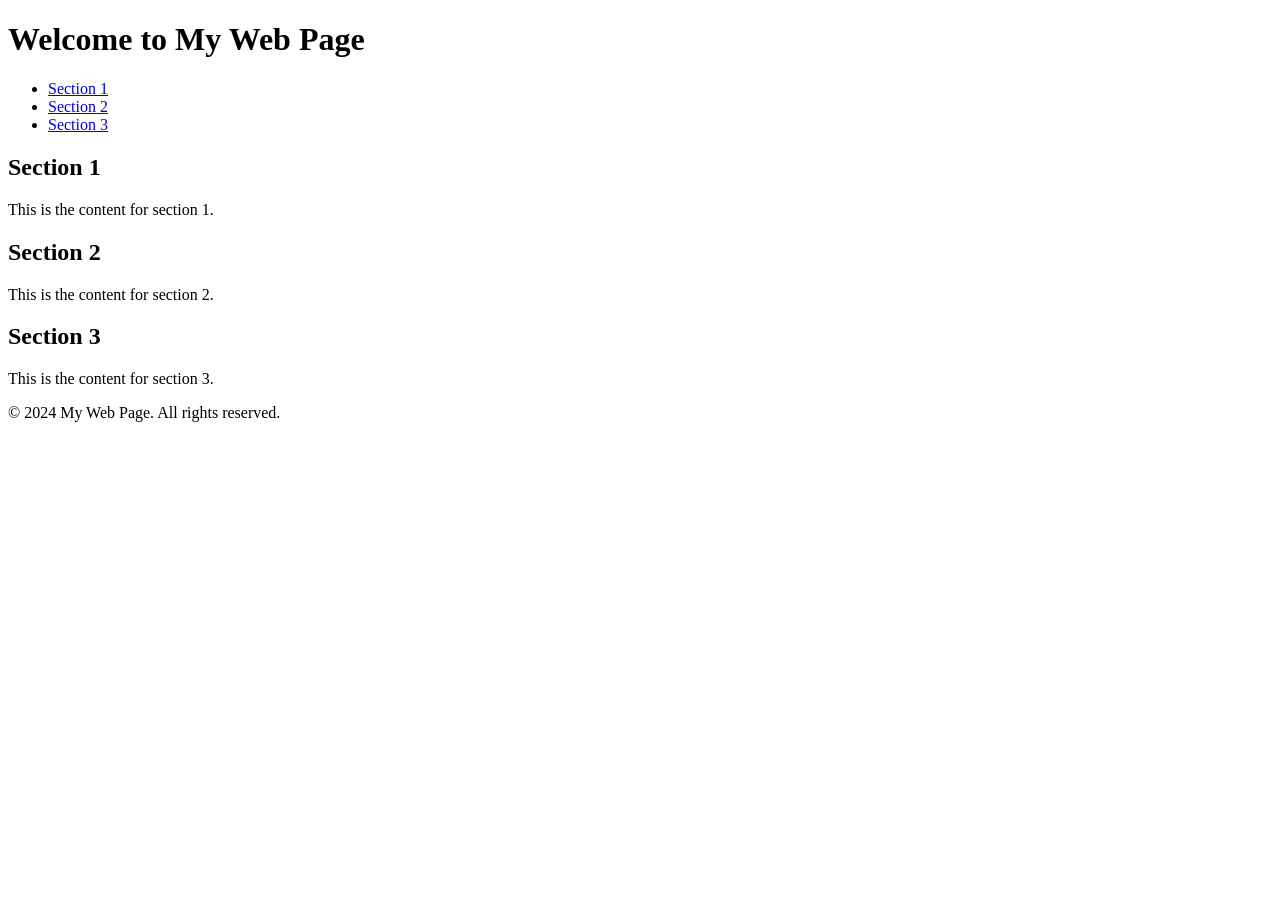
==== index.html @ 174d2f6b "Create index.html" ====
<!DOCTYPE html>
<html lang="en">
<head>
    <meta charset="UTF-8">
    <meta name="viewport" content="width=device-width, initial-scale=1.0">
    <title>My Web Page</title>
    <link rel="stylesheet" href="estilo.css">
</head>
<body>
    <header>
        <h1>Welcome to My Web Page</h1>
    </header>

    <nav>
        <ul>
            <li><a href="#section1">Section 1</a></li>
            <li><a href="#section2">Section 2</a></li>
            <li><a href="#section3">Section 3</a></li>
        </ul>
    </nav>

    <main>
        <section id="section1">
            <h2>Section 1</h2>
            <p>This is the content for section 1.</p>
        </section>

        <section id="section2">
            <h2>Section 2</h2>
            <p>This is the content for section 2.</p>
        </section>

        <section id="section3">
            <h2>Section 3</h2>
            <p>This is the content for section 3.</p>
        </section>
    </main>

    <footer>
        <p>&copy; 2024 My Web Page. All rights reserved.</p>
    </footer>
</body>
</html>
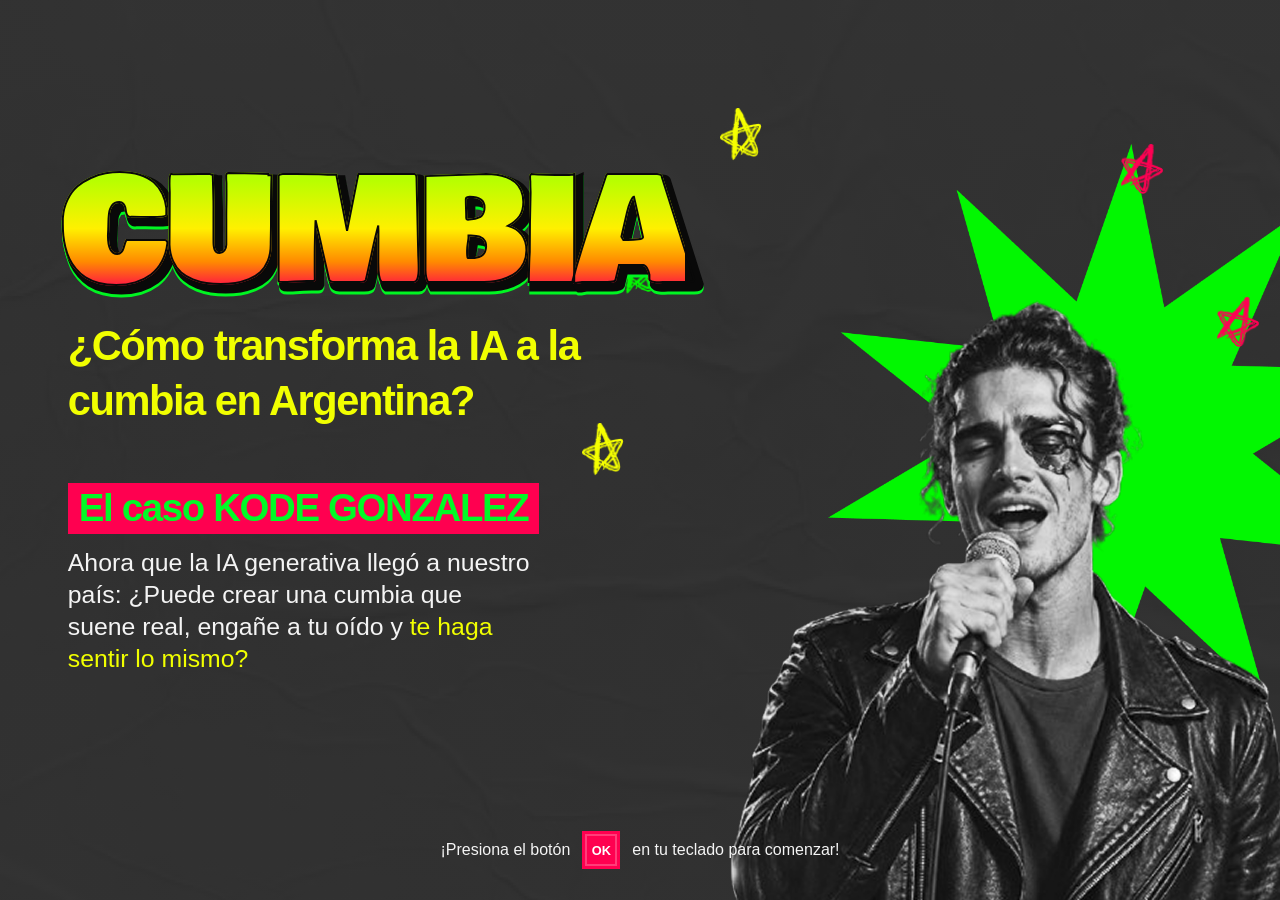
==== commit dd6a3d56: "Update index.html" ====
--- a/index.html
+++ b/index.html
@@ -1,43 +1,42 @@
 <!DOCTYPE html>
-<html lang="en">
+<html lang="es">
 <head>
     <meta charset="UTF-8">
     <meta name="viewport" content="width=device-width, initial-scale=1.0">
-    <title>My Web Page</title>
+    <meta name="theme-color" content="#222222">
+    <title>Cumbia: IA y música en Argentina</title>
+    <link rel="preconnect" href="https://fonts.googleapis.com">
+    <link rel="preconnect" href="https://fonts.gstatic.com" crossorigin>
+    <link href="https://fonts.googleapis.com/css2?family=Bowlby+One+SC&display=swap" rel="stylesheet">
     <link rel="stylesheet" href="estilo.css">
 </head>
 <body>
-    <header>
-        <h1>Welcome to My Web Page</h1>
-    </header>
-
-    <nav>
-        <ul>
-            <li><a href="#section1">Section 1</a></li>
-            <li><a href="#section2">Section 2</a></li>
-            <li><a href="#section3">Section 3</a></li>
-        </ul>
-    </nav>
-
-    <main>
-        <section id="section1">
-            <h2>Section 1</h2>
-            <p>This is the content for section 1.</p>
+    <main class="landing">
+        <section class="copy" aria-labelledby="page-title">
+            <h1 id="page-title"><span class="title-back" aria-hidden="true">CUMBIA</span><span class="title-front">CUMBIA</span></h1>
+            <h2>¿Cómo transforma la IA a la cumbia en Argentina?</h2>
+            <p class="artist-label">El caso KODE GONZALEZ</p>
+            <p class="description">
+                Ahora que la IA generativa llegó a nuestro país: ¿Puede crear una cumbia que suene real,
+                engañe a tu oído y <span class="highlight">te haga sentir lo mismo?</span>
+            </p>
         </section>
 
-        <section id="section2">
-            <h2>Section 2</h2>
-            <p>This is the content for section 2.</p>
-        </section>
+        <div class="visual" aria-hidden="true">
+            <img class="burst" src="imagenes/estrellarara.png" alt="">
+            <img class="singer" src="imagenes/kode.png" alt="">
+            <img class="sparkle sparkle-one" src="imagenes/estrellaverde.png" alt="">
+            <img class="sparkle sparkle-two" src="imagenes/estrellaamarilla.png" alt="">
+            <img class="sparkle sparkle-three" src="imagenes/estrellarosa.png" alt="">
+            <img class="sparkle sparkle-four" src="imagenes/estrellaamarilla.png" alt="">
+            <img class="sparkle sparkle-five" src="imagenes/estrellarosa.png" alt="">
+        </div>
 
-        <section id="section3">
-            <h2>Section 3</h2>
-            <p>This is the content for section 3.</p>
-        </section>
+        <div class="start-hint">
+            <span>¡Presiona el botón</span>
+            <span class="key" aria-label="Enter">OK</span>
+            <span>en tu teclado para comenzar!</span>
+        </div>
     </main>
-
-    <footer>
-        <p>&copy; 2024 My Web Page. All rights reserved.</p>
-    </footer>
 </body>
-</html>+</html>
--- a/estilo.css
+++ b/estilo.css
@@ -0,0 +1,318 @@
+:root {
+    color-scheme: dark;
+    font-family: Arial, Helvetica, sans-serif;
+    background: #222;
+    color: #f4f4f4;
+    font-synthesis: none;
+    text-rendering: optimizeLegibility;
+}
+
+* {
+    box-sizing: border-box;
+}
+
+body {
+    min-width: 320px;
+    min-height: 100vh;
+    min-height: 100svh;
+    margin: 0;
+    background:
+        linear-gradient(rgb(32 32 32 / 88%), rgb(32 32 32 / 88%)),
+        url("imagenes/fondo.png") center / cover fixed;
+}
+
+.landing {
+    position: relative;
+    display: grid;
+    grid-template-columns: minmax(0, 1fr) minmax(0, 1fr);
+    align-items: center;
+    width: min(100%, 1440px);
+    min-height: 100vh;
+    min-height: 100svh;
+    margin: 0 auto;
+    padding: 48px 5.3% 92px;
+    overflow: hidden;
+    isolation: isolate;
+}
+
+.copy {
+    position: relative;
+    z-index: 2;
+    width: min(100%, 560px);
+    padding-bottom: 14px;
+}
+
+h1 {
+    position: relative;
+    width: fit-content;
+    margin: 0 0 12px -8px;
+    font-family: "Bowlby One SC", Impact, sans-serif;
+    font-size: clamp(4.5rem, 13vw, 9rem);
+    font-weight: 400;
+    letter-spacing: -0.04em;
+    line-height: 0.92;
+    filter: drop-shadow(0 3px 0 #00f522);
+}
+
+.title-back,
+.title-front {
+    display: block;
+}
+
+.title-back {
+    position: absolute;
+    inset: 0;
+    color: #090909;
+    -webkit-text-fill-color: #090909;
+    -webkit-text-stroke: 9px #090909;
+    transform: translate(5px, 5px);
+    white-space: nowrap;
+}
+
+.title-front {
+    position: relative;
+    z-index: 1;
+    color: #ffe600;
+    background: linear-gradient(180deg, #b6ff00 10%, #fff000 47%, #ff8a00 72%, #ff0050 94%);
+    background-clip: text;
+    -webkit-text-fill-color: transparent;
+    -webkit-text-stroke: 2px #090909;
+}
+
+h2 {
+    max-width: 560px;
+    margin: 20px 0 54px;
+    color: #f1ff00;
+    font-size: clamp(1.65rem, 3.25vw, 2.65rem);
+    font-weight: 800;
+    letter-spacing: -0.035em;
+    line-height: 1.32;
+}
+
+.artist-label {
+    display: inline-block;
+    margin: 0 0 13px;
+    padding: 3px 11px 5px;
+    background: #ff0050;
+    color: #00fa26;
+    font-size: clamp(1.5rem, 3.2vw, 2.4rem);
+    font-weight: 900;
+    letter-spacing: -0.035em;
+    line-height: 1.12;
+}
+
+.description {
+    max-width: 465px;
+    margin: 0;
+    font-size: clamp(1.15rem, 2.15vw, 1.55rem);
+    line-height: 1.3;
+}
+
+.highlight {
+    color: #f1ff00;
+}
+
+.visual {
+    position: absolute;
+    z-index: 0;
+    inset: 0 0 0 auto;
+    width: 54%;
+    pointer-events: none;
+}
+
+.burst {
+    position: absolute;
+    top: 16%;
+    right: -7%;
+    width: min(47vw, 500px);
+    height: auto;
+}
+
+.singer {
+    position: absolute;
+    right: -1%;
+    bottom: 0;
+    width: min(53vw, 570px);
+    max-height: 91%;
+    object-fit: contain;
+    object-position: bottom right;
+}
+
+.sparkle {
+    position: absolute;
+    z-index: 1;
+    width: clamp(26px, 4vw, 42px);
+    height: auto;
+}
+
+.sparkle-one {
+    top: 27%;
+    left: 4%;
+}
+
+.sparkle-two {
+    top: 12%;
+    left: 19%;
+}
+
+.sparkle-three {
+    top: 16%;
+    right: 17%;
+}
+
+.sparkle-four {
+    top: 47%;
+    left: -1%;
+}
+
+.sparkle-five {
+    top: 33%;
+    right: 3%;
+}
+
+.start-hint {
+    position: absolute;
+    z-index: 3;
+    right: 0;
+    bottom: 31px;
+    left: 0;
+    display: flex;
+    align-items: center;
+    justify-content: center;
+    gap: 12px;
+    padding: 0 16px;
+    font-size: 1rem;
+    text-align: center;
+    animation: hint-pulse 1.6s ease-in-out infinite;
+}
+
+@keyframes hint-pulse {
+    0%,
+    100% {
+        opacity: 0.55;
+    }
+
+    50% {
+        opacity: 1;
+    }
+}
+
+.key {
+    display: inline-grid;
+    width: 38px;
+    height: 38px;
+    place-items: center;
+    border: 3px solid #ff0050;
+    background: #ff0050;
+    box-shadow: inset 0 0 0 2px rgb(255 255 255 / 24%);
+    color: #fff;
+    font-size: 0.8rem;
+    font-weight: 900;
+}
+
+@media (min-width: 1441px) {
+    .landing {
+        min-height: min(100vh, 930px);
+    }
+}
+
+@media (max-width: 700px) {
+    .landing {
+        display: block;
+        min-height: 100vh;
+        min-height: 100svh;
+        padding: 42px 24px 92px;
+    }
+
+    .copy {
+        width: min(100%, 520px);
+    }
+
+    h1 {
+        margin-left: -4px;
+        font-size: clamp(4rem, 18vw, 7rem);
+    }
+
+    h2 {
+        max-width: 480px;
+        margin: 17px 0 34px;
+        font-size: clamp(1.55rem, 7vw, 2.25rem);
+    }
+
+    .artist-label {
+        font-size: clamp(1.35rem, 6.5vw, 2rem);
+    }
+
+    .description {
+        max-width: 390px;
+        font-size: clamp(1.08rem, 4.6vw, 1.35rem);
+    }
+
+    .visual {
+        top: auto;
+        bottom: 0;
+        width: 75%;
+        height: 48%;
+        opacity: 0.55;
+    }
+
+    .burst {
+        top: 2%;
+        right: -12%;
+        width: min(68vw, 380px);
+    }
+
+    .singer {
+        right: -4%;
+        width: min(68vw, 390px);
+        max-height: 100%;
+    }
+
+    .sparkle {
+        width: 29px;
+    }
+
+    .sparkle-one {
+        top: 28%;
+        left: 2%;
+    }
+
+    .sparkle-two {
+        top: 19%;
+        left: 30%;
+    }
+
+    .sparkle-three {
+        top: 11%;
+        right: 10%;
+    }
+
+    .sparkle-four,
+    .sparkle-five {
+        display: none;
+    }
+
+    .start-hint {
+        bottom: 20px;
+        gap: 8px;
+        font-size: 0.88rem;
+    }
+}
+
+@media (max-width: 390px) {
+    .landing {
+        padding-right: 18px;
+        padding-left: 18px;
+    }
+
+    .artist-label {
+        padding-right: 7px;
+        padding-left: 7px;
+    }
+}
+
+@media (prefers-reduced-motion: reduce) {
+    .start-hint {
+        animation: none;
+    }
+}
